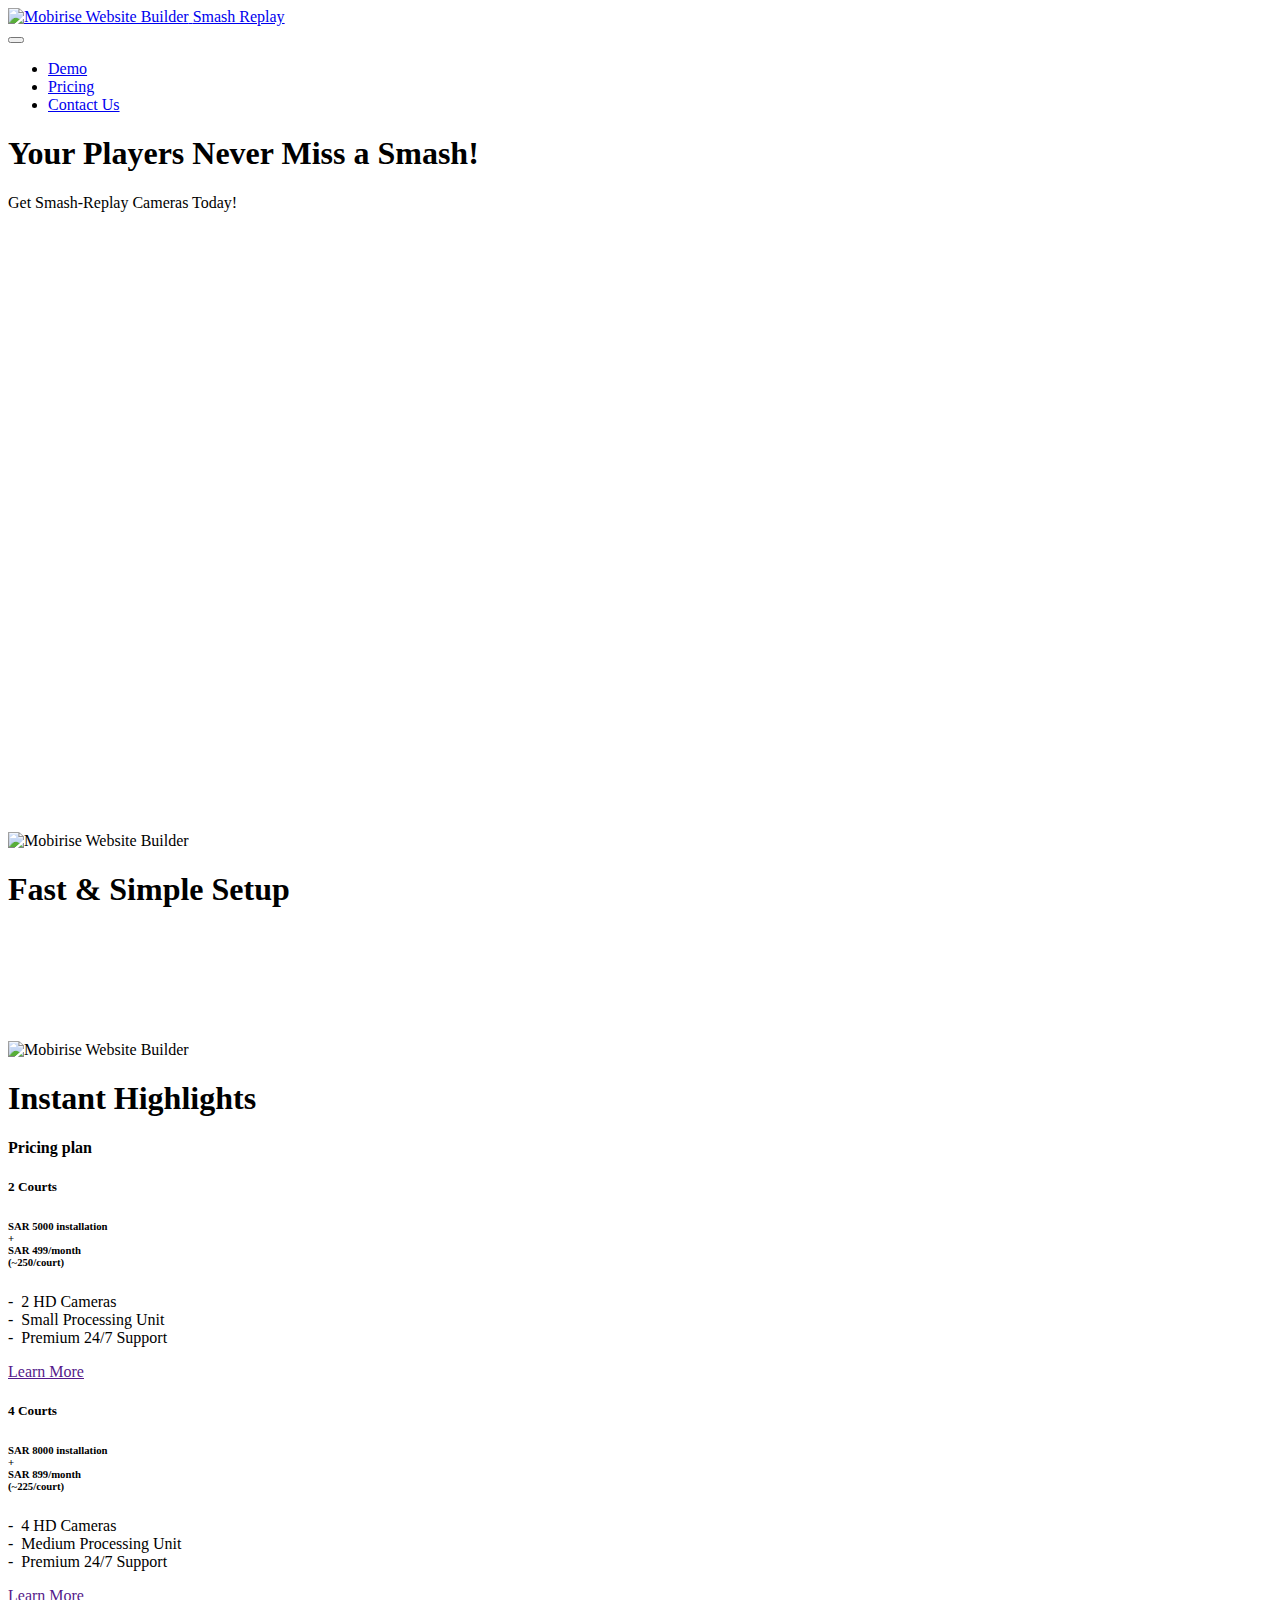
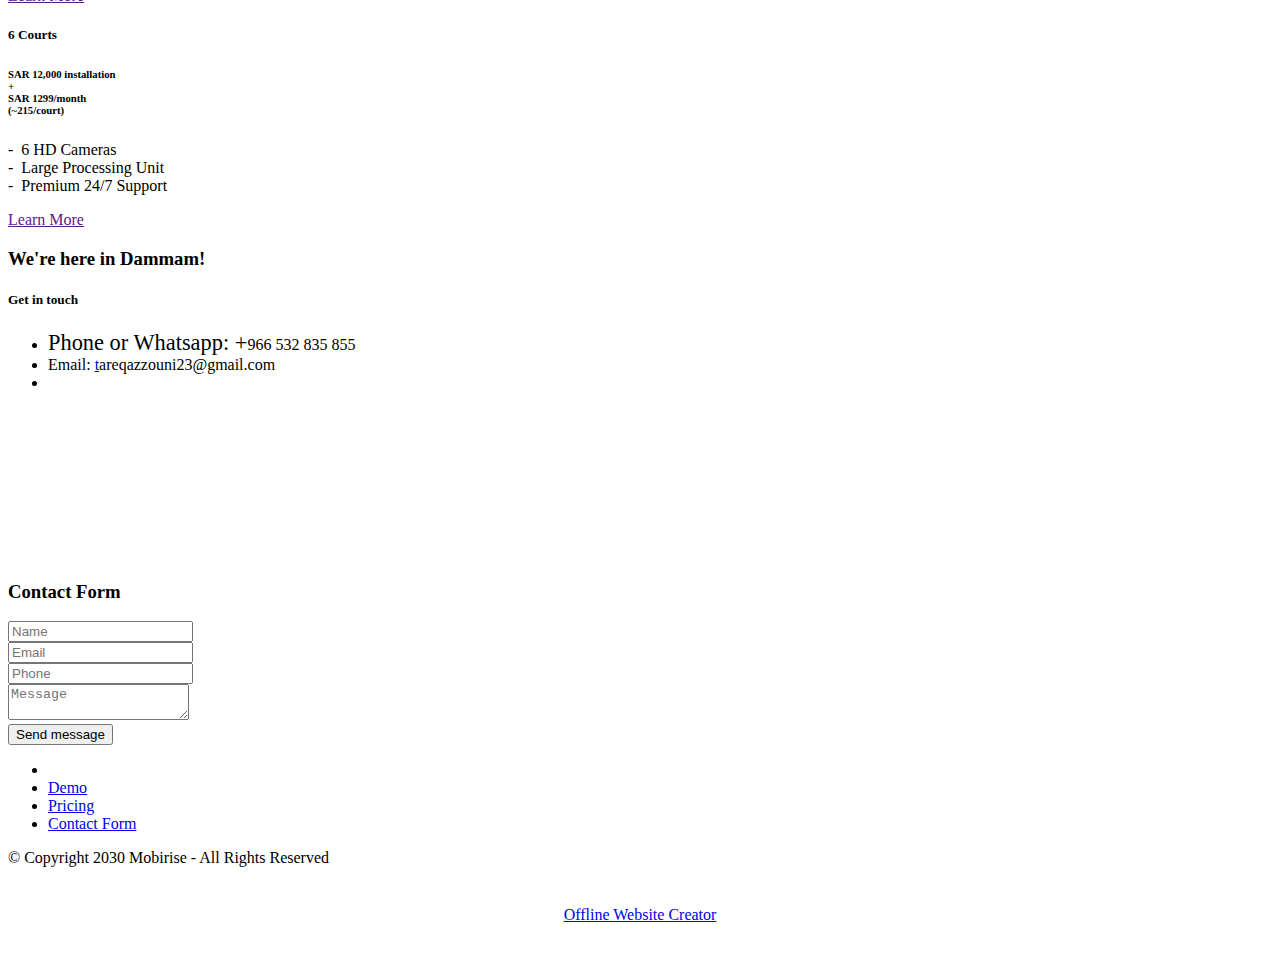
==== index.html @ 5abffdad "first commit" ====
<!DOCTYPE html>
<html  >
<head>
  <!-- Site made with Mobirise Website Builder v5.9.6, https://mobirise.com -->
  <meta charset="UTF-8">
  <meta http-equiv="X-UA-Compatible" content="IE=edge">
  <meta name="generator" content="Mobirise v5.9.6, mobirise.com">
  <meta name="viewport" content="width=device-width, initial-scale=1, minimum-scale=1">
  <link rel="shortcut icon" href="assets/images/tweener-96x96.png" type="image/x-icon">
  <meta name="description" content="">
  
  
  <title>Home</title>
  <link rel="stylesheet" href="assets/web/assets/mobirise-icons2/mobirise2.css">
  <link rel="stylesheet" href="assets/bootstrap/css/bootstrap.min.css">
  <link rel="stylesheet" href="assets/bootstrap/css/bootstrap-grid.min.css">
  <link rel="stylesheet" href="assets/bootstrap/css/bootstrap-reboot.min.css">
  <link rel="stylesheet" href="assets/animatecss/animate.css">
  <link rel="stylesheet" href="assets/dropdown/css/style.css">
  <link rel="stylesheet" href="assets/socicon/css/styles.css">
  <link rel="stylesheet" href="assets/theme/css/style.css">
  <link rel="preload" href="https://fonts.googleapis.com/css?family=Inter+Tight:100,200,300,400,500,600,700,800,900,100i,200i,300i,400i,500i,600i,700i,800i,900i&display=swap" as="style" onload="this.onload=null;this.rel='stylesheet'">
  <noscript><link rel="stylesheet" href="https://fonts.googleapis.com/css?family=Inter+Tight:100,200,300,400,500,600,700,800,900,100i,200i,300i,400i,500i,600i,700i,800i,900i&display=swap"></noscript>
  <link rel="preload" as="style" href="assets/mobirise/css/mbr-additional.css"><link rel="stylesheet" href="assets/mobirise/css/mbr-additional.css" type="text/css">

  
  
  
</head>
<body>
  
  <section data-bs-version="5.1" class="menu menu2 cid-tJS6tZXiPa" once="menu" id="menu02-0">
	

	<nav class="navbar navbar-dropdown navbar-fixed-top navbar-expand-lg">
		<div class="container">
			<div class="navbar-brand">
				<span class="navbar-logo">
					<a href="index.html#top">
						<img src="assets/images/tweener-96x96.png" alt="Mobirise Website Builder" style="height: 5rem;">
					</a>
				</span>
				<span class="navbar-caption-wrap"><a class="navbar-caption text-black text-primary display-4" href="index.html#header05-1">Smash Replay</a></span>
			</div>
			<button class="navbar-toggler" type="button" data-toggle="collapse" data-bs-toggle="collapse" data-target="#navbarSupportedContent" data-bs-target="#navbarSupportedContent" aria-controls="navbarNavAltMarkup" aria-expanded="false" aria-label="Toggle navigation">
				<div class="hamburger">
					<span></span>
					<span></span>
					<span></span>
					<span></span>
				</div>
			</button>
			<div class="collapse navbar-collapse" id="navbarSupportedContent">
				<ul class="navbar-nav nav-dropdown nav-right" data-app-modern-menu="true"><li class="nav-item">
						<a class="nav-link link text-black text-primary display-4" href="index.html#header01-7">Demo</a>
					</li>
					<li class="nav-item">
						<a class="nav-link link text-black text-primary display-4" href="index.html#features04-w" aria-expanded="false">Pricing</a>
					</li>
					<li class="nav-item">
						<a class="nav-link link text-black text-primary display-4" href="index.html#contacts02-9">Contact Us</a>
					</li></ul>
				
				
			</div>
		</div>
	</nav>
</section>

<section data-bs-version="5.1" class="header7 cid-tLeaLmEeFr" id="header07-h">
  

  
  
  
  <div class="align-center container">
    <div class="row justify-content-center">
      <div class="col-md-12 col-lg-9 mb-5">
        <h1 class="mbr-section-title mbr-fonts-style display-1"><strong>Your Players Never Miss a Smash!</strong></h1>
        <p class="mbr-text mbr-fonts-style mt-4 display-7">Get Smash-Replay Cameras Today!</p>
        
      </div>
    </div>

    <div class="row justify-content-center">
      <div class="mbr-figure col-12 col-md-12"><iframe class="mbr-embedded-video" src="https://www.youtube.com/embed/IlZe7wozvZ8?rel=0&amp;amp;mute=1&amp;showinfo=0&amp;autoplay=1&amp;loop=1&amp;playlist=IlZe7wozvZ8" width="800" height="600" frameborder="0" allowfullscreen></iframe></div>
    </div>
  </div>
</section>

<section data-bs-version="5.1" class="header1 cid-tJS9vXDdRK" id="header01-7">
	

	
	

	<div class="container">
		<div class="row justify-content-center">
			<div class="col-12 col-md-12 col-lg-7 image-wrapper">
				<img class="w-100" src="assets/images/court-phone-qr-camera-496x408.png" alt="Mobirise Website Builder">
			</div>
			<div class="col-12 col-lg col-md-12">
				<div class="text-wrapper align-left">
					<h1 class="mbr-section-title mbr-fonts-style mb-4 display-2"><strong>Fast &amp; Simple Setup</strong><br><strong><br></strong><br><br></h1>
					
					
				</div>
			</div>
		</div>
	</div>
</section>

<section data-bs-version="5.1" class="article2 cid-tSNaAF7w3b" id="article02-1n">
	

	
	

	<div class="container">
		<div class="row justify-content-center">
			<div class="col-12 col-md-12 col-lg-4 image-wrapper">
				<img class="w-100" src="assets/images/tweener-1-367x751.png" alt="Mobirise Website Builder">
			</div>
			<div class="col-12 col-md-12 col-lg">
				<div class="text-wrapper align-left">
					<h1 class="mbr-section-title mbr-fonts-style mb-4 display-2"><strong>Instant Highlights</strong></h1>
					
					
				</div>
			</div>
		</div>
	</div>
</section>

<section data-bs-version="5.1" class="pricing1 cid-tSNdjS594P" id="pricing01-1o">
  
  
  <div class="container">
    <div class="row justify-content-center">
      <div class="col-12 content-head">
        <div class="mbr-section-head mb-5">
          <h4 class="mbr-section-title mbr-fonts-style align-center mb-0 display-2">
            <strong>Pricing plan</strong>
          </h4>
          
        </div>
      </div>
    </div>
    <div class="row"> 
      

      

      <div class="item features-without-image col-12 col-md-6 col-lg-4 item-mb active">
        <div class="item-wrapper">
          <div class="item-head">
            <h5 class="item-title mbr-fonts-style mb-0 display-2">
              <strong>2 Courts</strong><strong><br></strong></h5>
            <h6 class="item-subtitle mbr-fonts-style mt-0 mb-0 display-7">
              SAR <strong>5000 </strong>installation <br>+ <br>SAR&nbsp;<strong>499</strong>/month<br>(~250/court)</h6>
          </div>
          <div class="item-content">
            <p class="mbr-text mbr-fonts-style display-7">-&nbsp; 2 HD Cameras<br>-&nbsp; Small Processing Unit<br>-&nbsp; Premium 24/7 Support</p>
          </div>
          <div class="mbr-section-btn item-footer"><a href="" class="btn item-btn btn-primary display-7">Learn More</a></div>
        </div>
      </div><div class="item features-without-image col-12 col-md-6 col-lg-4 item-mb">
        <div class="item-wrapper">
          <div class="item-head">
            <h5 class="item-title mbr-fonts-style mb-0 display-2"><strong>4 Courts</strong></h5>
            <h6 class="item-subtitle mbr-fonts-style mt-0 mb-0 display-7">SAR <strong>8000&nbsp;</strong>installation<br> <strong>+
</strong><div>SAR <strong>899</strong>/month</div><div>(~225/court)</div></h6>
          </div>
          <div class="item-content">
            <p class="mbr-text mbr-fonts-style display-7">-&nbsp; 4 HD Cameras
<br>-&nbsp; Medium Processing Unit
<br>-&nbsp; Premium 24/7 Support</p>
          </div>
          <div class="mbr-section-btn item-footer">
          <a href="" class="btn item-btn btn-primary display-7">Learn More</a>
        </div>
        </div>
      </div>
      <div class="item features-without-image col-12 col-md-6 col-lg-4 item-mb">
        <div class="item-wrapper">
          <div class="item-head">
            <h5 class="item-title mbr-fonts-style mb-0 display-2"><strong>6 Courts</strong></h5>
            <h6 class="item-subtitle mbr-fonts-style mt-0 mb-0 display-7">SAR <strong>12,000&nbsp;</strong>installation <br><strong>+
</strong><div>SAR <strong>1299</strong>/month</div><div>(~215/court)</div></h6>
          </div>
          <div class="item-content">
            <p class="mbr-text mbr-fonts-style display-7">-&nbsp; 6 HD Cameras
<br>-&nbsp; Large Processing Unit
<br>-&nbsp; Premium 24/7 Support</p>
          </div>
          <div class="mbr-section-btn item-footer">
          <a href="" class="btn item-btn btn-primary display-7">Learn More</a>
        </div>
        </div>
      </div>
    </div>
  </div>
</section>

<section data-bs-version="5.1" class="contacts2 map1 cid-tLdYHD757A" id="contacts02-9">

    

    
    <div class="container">
        <div class="mbr-section-head mb-5">
            <h3 class="mbr-section-title mbr-fonts-style align-center mb-0 display-2"><strong>We're here in Dammam!</strong></h3>
            
        </div>
        <div class="row justify-content-center mt-4">
            <div class="card col-12 col-md-5">
                <div class="card-wrapper">
                    <div class="text-wrapper">
                        <h5 class="cardTitle mbr-fonts-style mb-2 display-5">
                        <strong>Get in touch</strong></h5>
                    <ul class="list mbr-fonts-style display-7">
                        <li class="mbr-text item-wrap"><span style="font-size: 1.4rem;">Phone or Whatsapp: +</span>966 532 835 855</li>
                        <li class="mbr-text item-wrap">Email: <a href="mailto:info@site.com" class="text-primary">t</a>areqazzouni23@gmail.com</li><li class="mbr-text item-wrap"><br></li>
                    </ul>
                    </div>
                </div>
            </div>
            <div class="map-wrapper col-12 col-md-7">
                <div class="google-map"><iframe frameborder="0" style="border:0" src="https://www.google.com/maps/embed?pb=!1m18!1m12!1m3!1d228792.6797094472!2d49.9925405!3d26.362561250000002!2m3!1f0!2f0!3f0!3m2!1i1024!2i768!4f13.1!3m3!1m2!1s0x3e361d32276b3403%3A0xefd901ec7a5e5676!2z2KfZhNiv2YXYp9mF!5e0!3m2!1sar!2ssa!4v1697406686430!5m2!1sar!2ssa" allowfullscreen=""></iframe></div>
            </div>
        </div>
    </div>
</section>

<section data-bs-version="5.1" class="form5 cid-tJS9pBcTSa" id="form02-6">
    
    
    <div class="container">
        <div class="mbr-section-head mb-5">
            <h3 class="mbr-section-title mbr-fonts-style align-center mb-0 display-2">
                <strong>Contact Form</strong></h3>
            
        </div>
        <div class="row justify-content-center mt-4">
            <div class="col-lg-8 mx-auto mbr-form" data-form-type="formoid">
                <form action="https://mobirise.eu/" method="POST" class="mbr-form form-with-styler" data-form-title="Form Name"><input type="hidden" name="email" data-form-email="true" value="sCTcjIDeIlDQXFrXfL95ZEBufO/aH+7Nx0tHKUUkn447KGDMxLsi92JRvA3Ks702m6Up/xagEkNNScLnfyKheSPjj2PfT8kPHHZizVLys3bStQn5jhis5wv8xYV/vcFJ">
                    <div class="row">
                        <div hidden="hidden" data-form-alert="" class="alert alert-success col-12">Thanks for filling out the form!</div>
                        <div hidden="hidden" data-form-alert-danger="" class="alert alert-danger col-12">
                            Oops...! some problem!
                        </div>
                    </div>
                    <div class="dragArea row">
                        <div class="col-md col-sm-12 form-group mb-3" data-for="name">
                            <input type="text" name="name" placeholder="Name" data-form-field="name" class="form-control" value="" id="name-form02-6">
                        </div>
                        <div class="col-md col-sm-12 form-group mb-3" data-for="email">
                            <input type="email" name="email" placeholder="Email" data-form-field="email" class="form-control" value="" id="email-form02-6">
                        </div>
                        <div class="col-12 form-group mb-3" data-for="phone">
                            <input type="tel" name="phone" placeholder="Phone" data-form-field="phone" class="form-control" value="" id="phone-form02-6">
                        </div>
                        <div class="col-12 form-group mb-3" data-for="textarea">
                            <textarea name="textarea" placeholder="Message" data-form-field="textarea" class="form-control" id="textarea-form02-6"></textarea>
                        </div>
                        <div class="col-lg-12 col-md-12 col-sm-12 align-center mbr-section-btn">
                            <button type="submit" class="btn btn-primary display-7">Send message</button>
                        </div>
                    </div>
                </form>
            </div>
        </div>
    </div>
</section>

<section data-bs-version="5.1" class="footer1 programm5 cid-tJS9NNcTLZ" once="footers" id="footer03-8">

        

    

    <div class="container">
        <div class="row">

            <div class="row-links mb-4">
                <ul class="header-menu">
                  
                  
                  
                  
                <li class="header-menu-item mbr-fonts-style display-5"></li><li class="header-menu-item mbr-fonts-style display-5"><a href="index.html#top" class="text-danger text-primary">Demo</a></li><li class="header-menu-item mbr-fonts-style display-5"><a href="index.html#pricing01-1o" class="text-danger text-primary">Pricing</a></li><li class="header-menu-item mbr-fonts-style display-5"><a href="index.html#contacts02-9" class="text-danger text-primary">Contact Form</a></li></ul>
              </div>

            <div class="col-12">
                
            </div>
            <div class="col-12 mt-5">
                <p class="mbr-fonts-style copyright display-7">
                    © Copyright 2030 Mobirise - All Rights Reserved
                </p>
            </div>
        </div>
    </div>
</section><section class="display-7" style="padding: 0;align-items: center;justify-content: center;flex-wrap: wrap;    align-content: center;display: flex;position: relative;height: 4rem;"><a href="https://mobiri.se/3096489" style="flex: 1 1;height: 4rem;position: absolute;width: 100%;z-index: 1;"><img alt="" style="height: 4rem;" src="[data-uri]"></a><p style="margin: 0;text-align: center;" class="display-7">&#8204;</p><a style="z-index:1" href="https://mobirise.com/offline-website-builder.html">Offline Website Creator</a></section><script src="assets/bootstrap/js/bootstrap.bundle.min.js"></script>  <script src="assets/smoothscroll/smooth-scroll.js"></script>  <script src="assets/ytplayer/index.js"></script>  <script src="assets/dropdown/js/navbar-dropdown.js"></script>  <script src="assets/theme/js/script.js"></script>  <script src="assets/formoid/formoid.min.js"></script>  
  
  
  <input name="animation" type="hidden">
  </body>
</html>
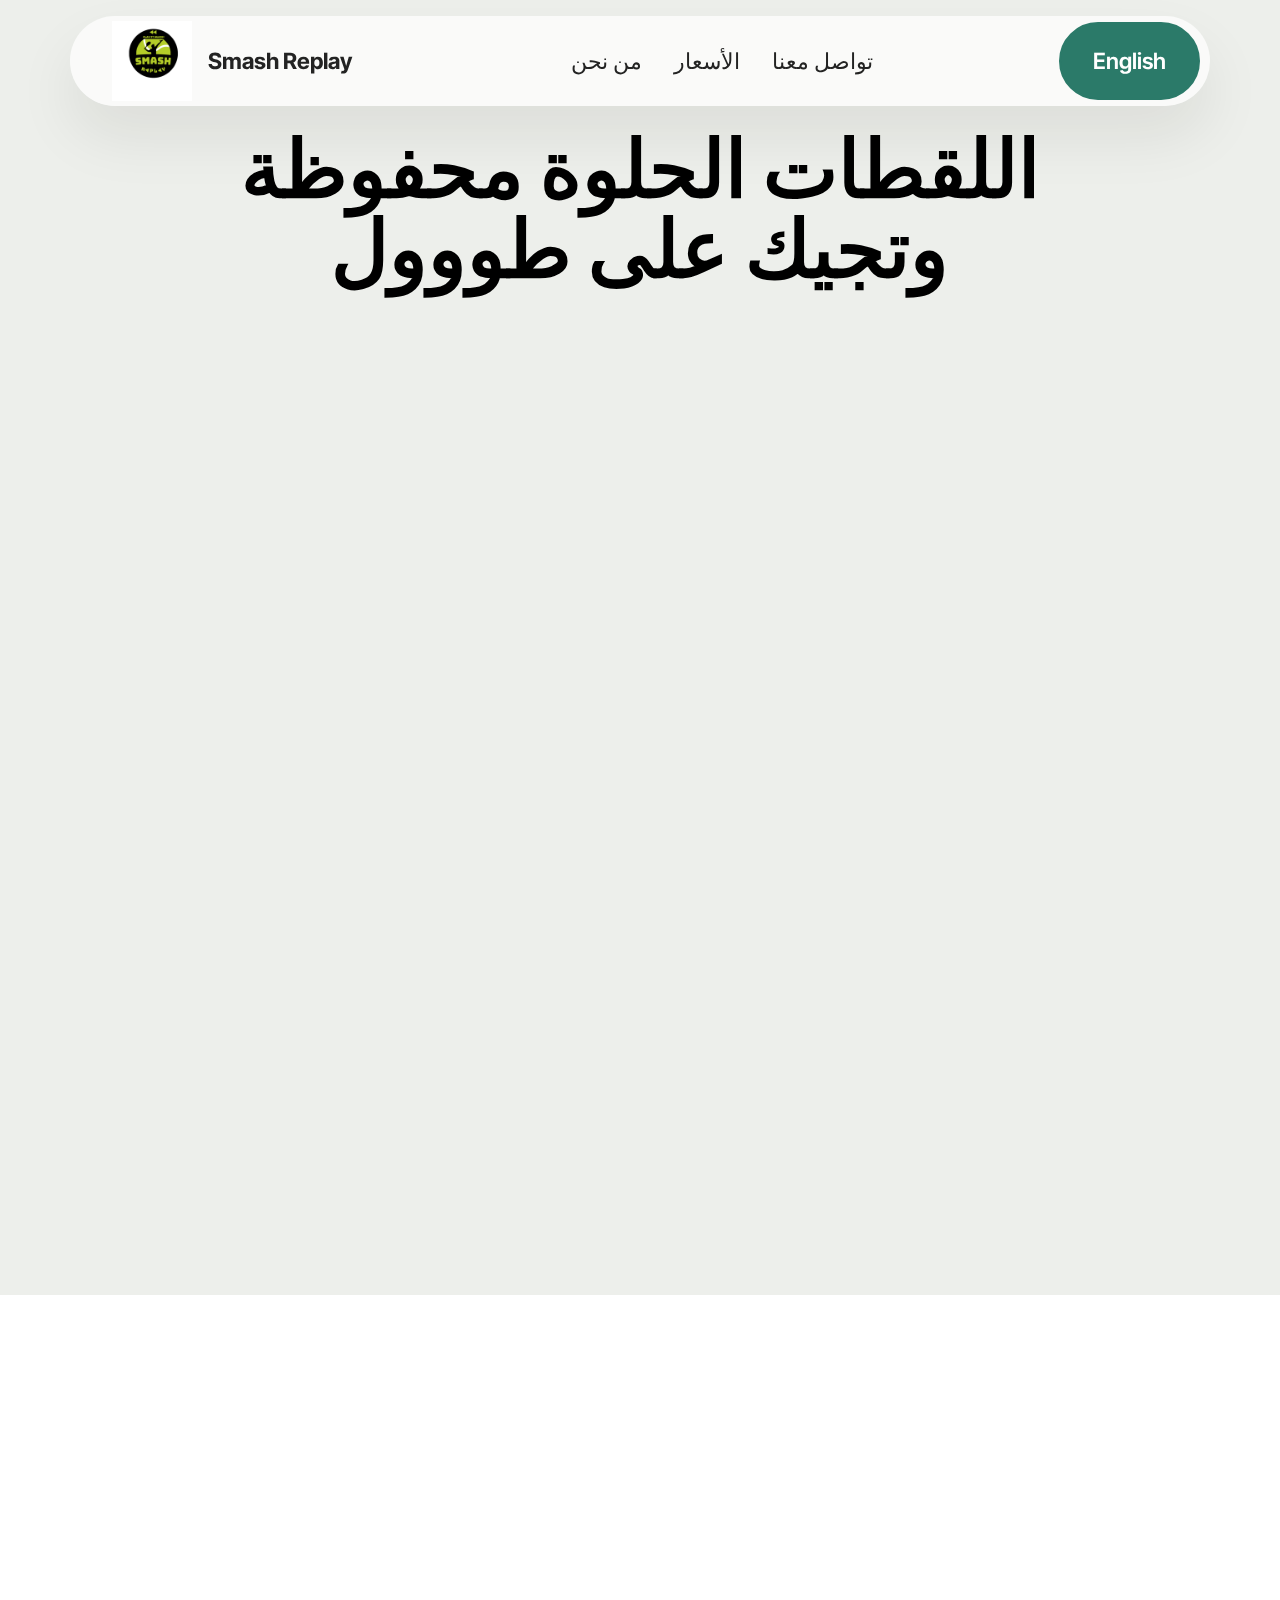
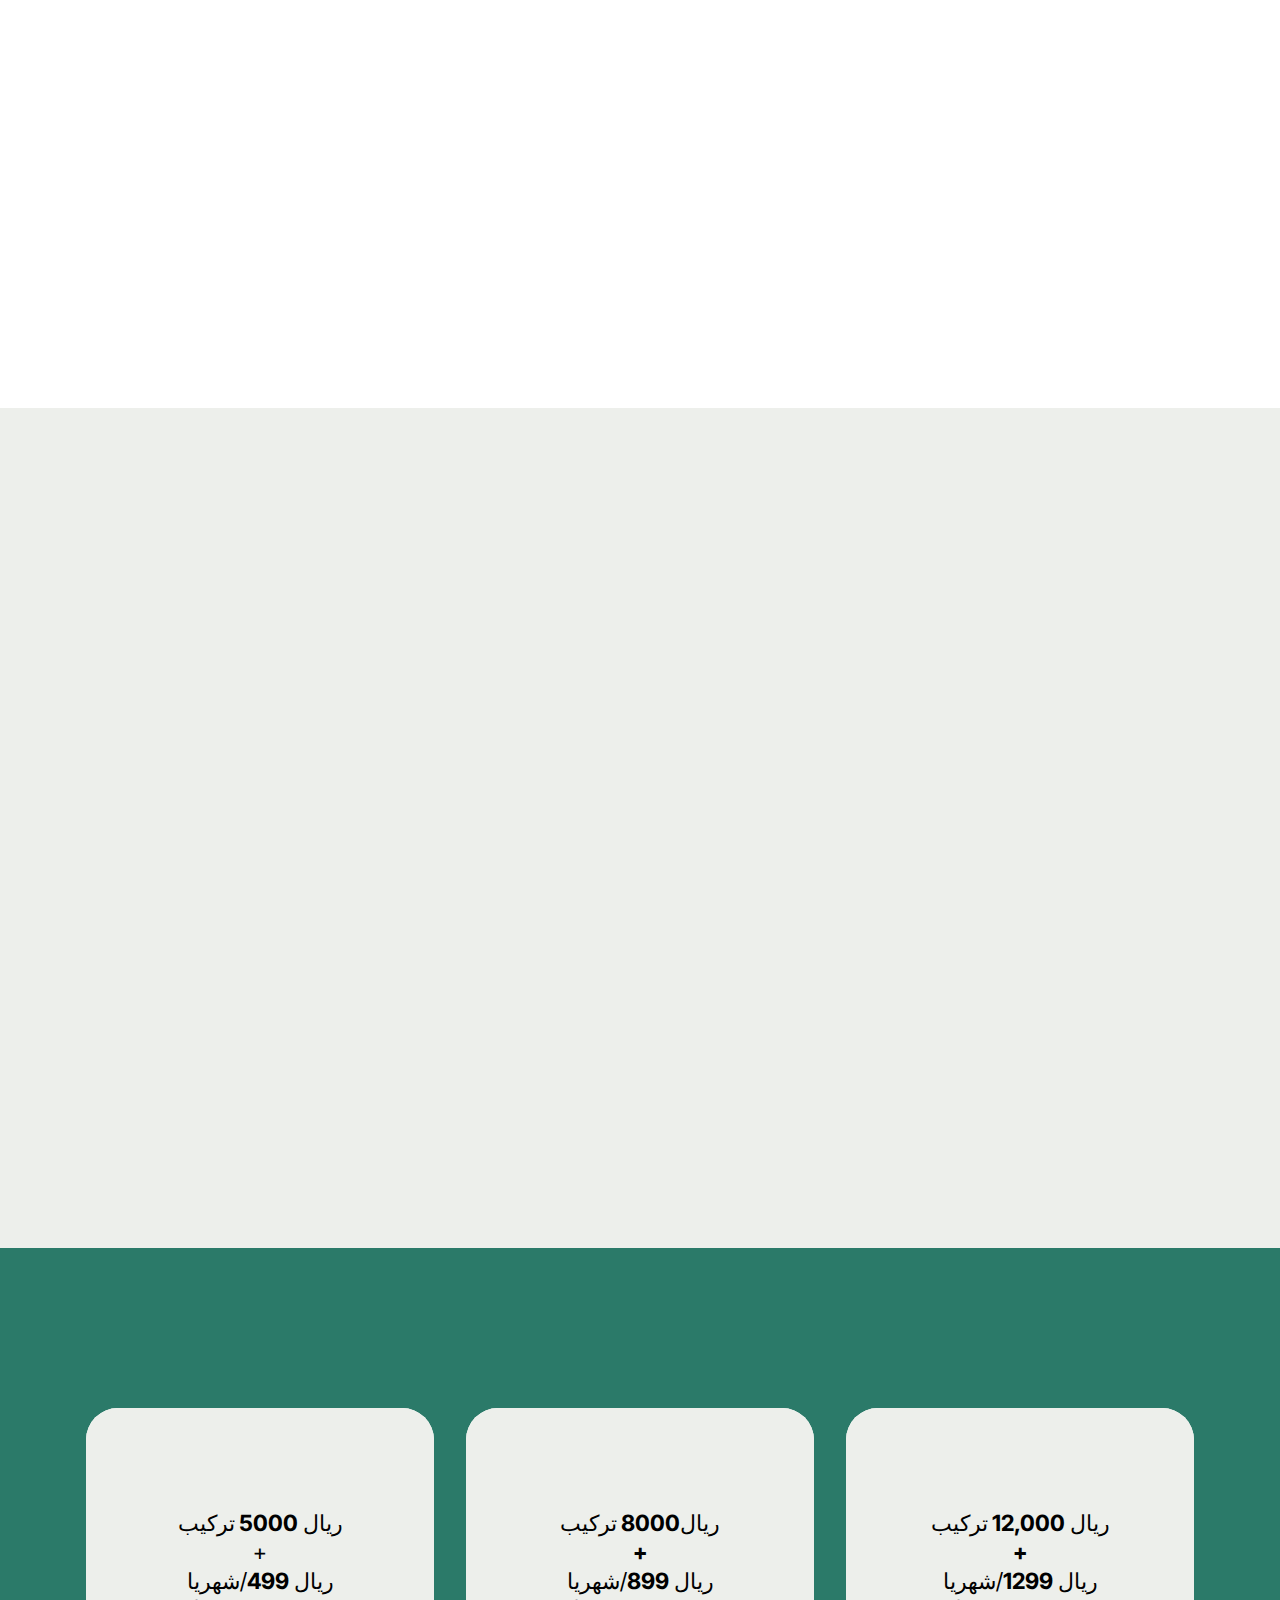
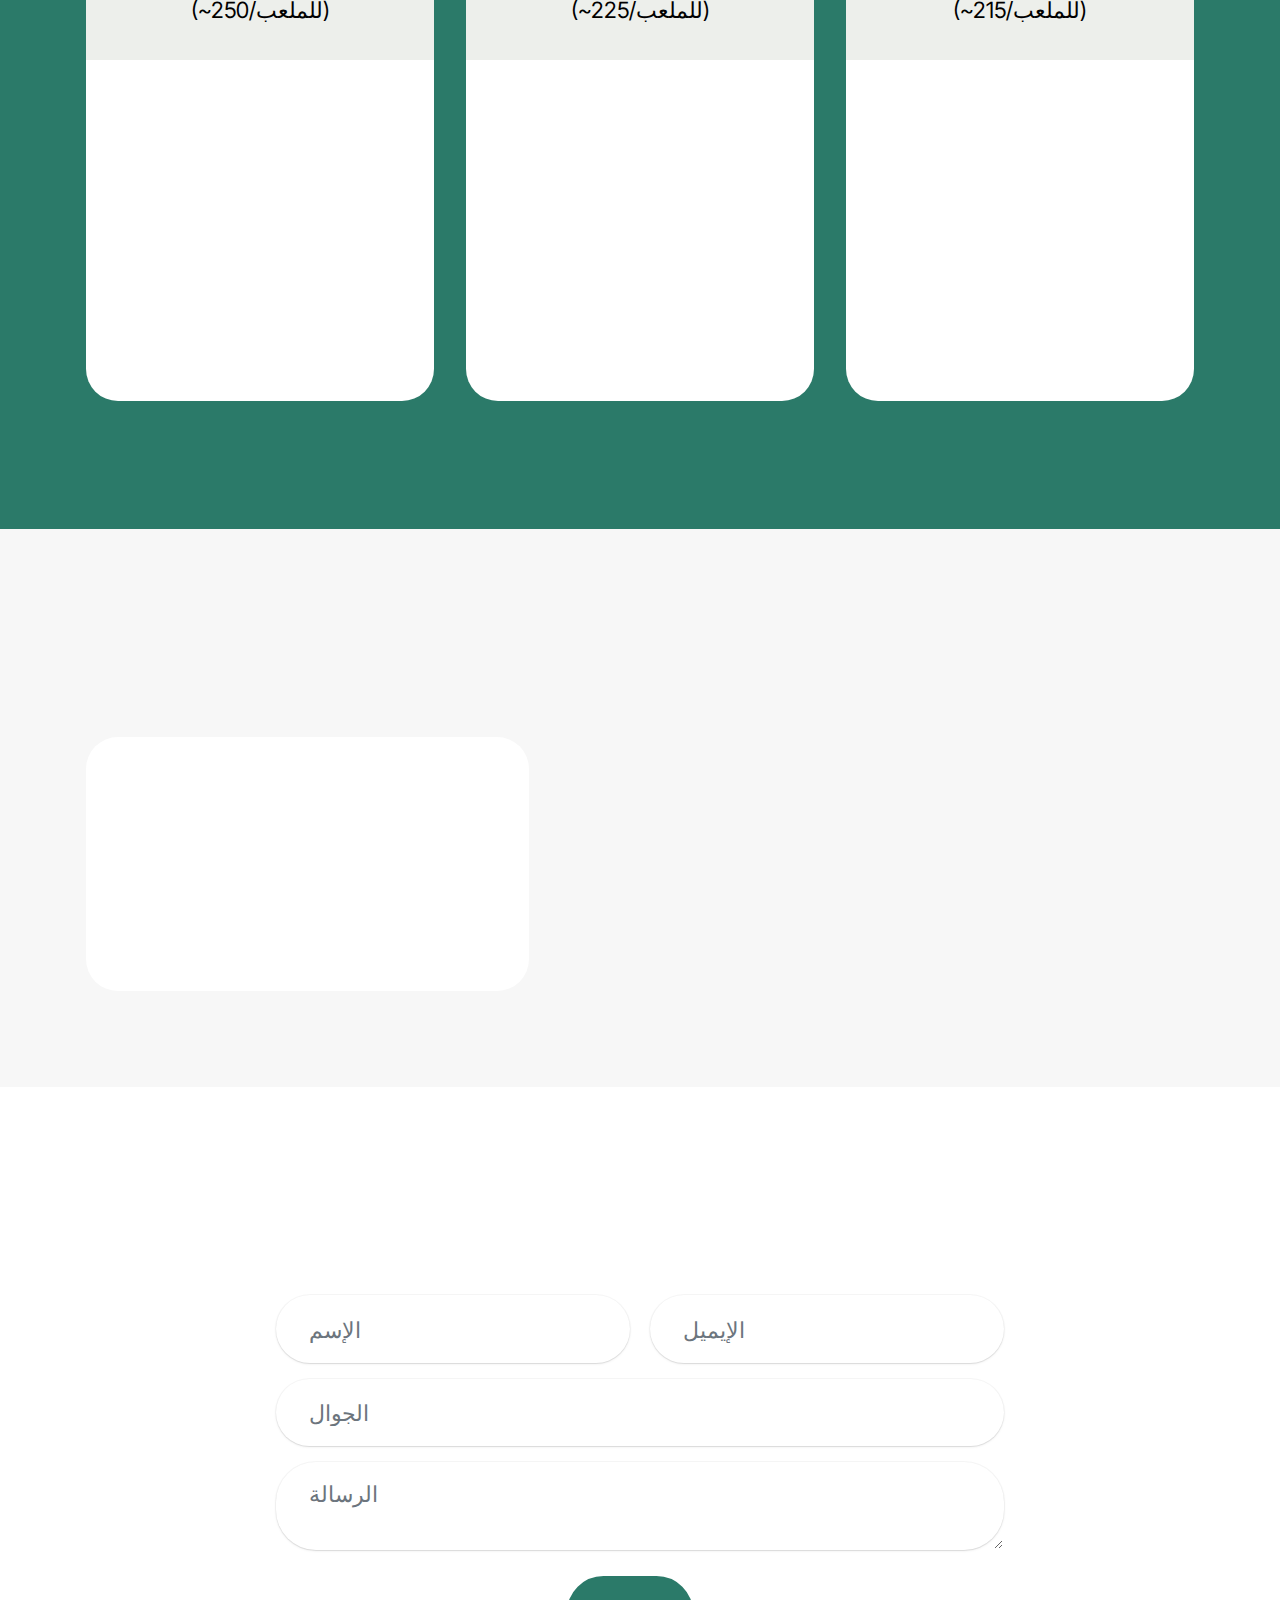
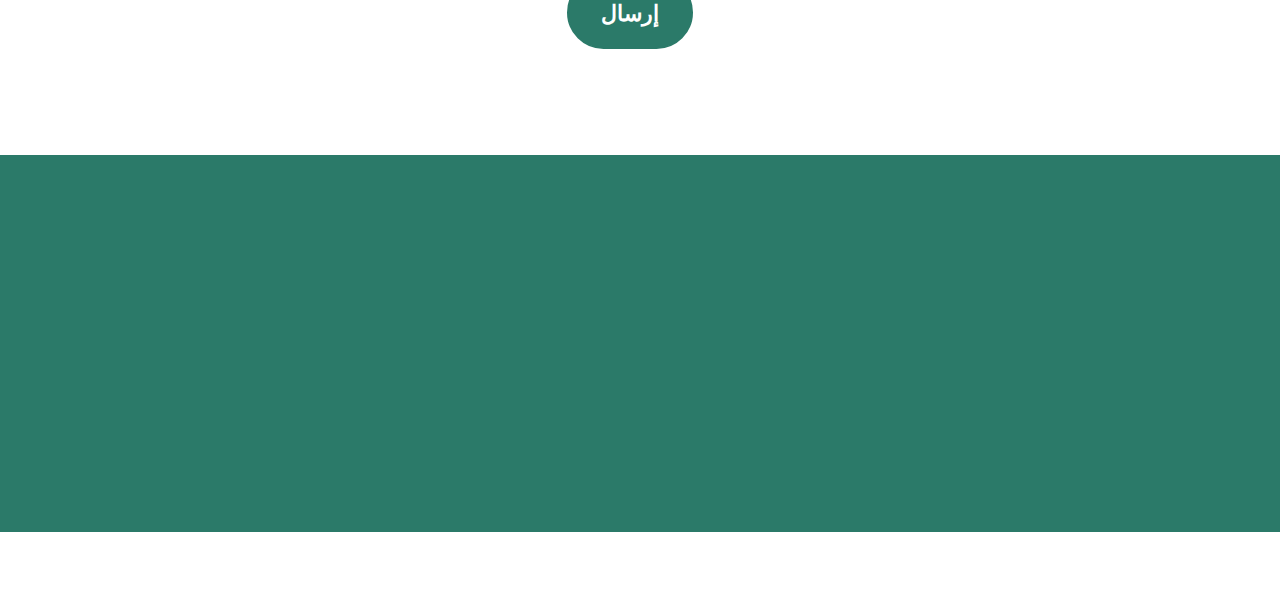
==== commit 864567ae: "Update index.html" ====
--- a/index.html
+++ b/index.html
@@ -5,12 +5,16 @@
   <meta charset="UTF-8">
   <meta http-equiv="X-UA-Compatible" content="IE=edge">
   <meta name="generator" content="Mobirise v5.9.6, mobirise.com">
+  <meta name="twitter:card" content="summary_large_image"/>
+  <meta name="twitter:image:src" content="assets/images/index-meta.png">
+  <meta property="og:image" content="assets/images/index-meta.png">
+  <meta name="twitter:title" content="Smash Replay">
   <meta name="viewport" content="width=device-width, initial-scale=1, minimum-scale=1">
   <link rel="shortcut icon" href="assets/images/tweener-96x96.png" type="image/x-icon">
-  <meta name="description" content="">
-  
-  
-  <title>Home</title>
+  <meta name="description" content="أجمل اللقطات تصل للوتساب! عزز تجربة ملعب البادل بكاميرات سماش ريبلاي لحفظ ومشاركة أمتع اللحظات">
+  
+  
+  <title>Smash Replay</title>
   <link rel="stylesheet" href="assets/web/assets/mobirise-icons2/mobirise2.css">
   <link rel="stylesheet" href="assets/bootstrap/css/bootstrap.min.css">
   <link rel="stylesheet" href="assets/bootstrap/css/bootstrap-grid.min.css">
@@ -29,7 +33,7 @@
 </head>
 <body>
   
-  <section data-bs-version="5.1" class="menu menu2 cid-tJS6tZXiPa" once="menu" id="menu02-0">
+  <section data-bs-version="5.1" class="menu menu2 cid-tSPog7l9nn" once="menu" id="menu02-1u">
 	
 
 	<nav class="navbar navbar-dropdown navbar-fixed-top navbar-expand-lg">
@@ -51,23 +55,23 @@
 				</div>
 			</button>
 			<div class="collapse navbar-collapse" id="navbarSupportedContent">
-				<ul class="navbar-nav nav-dropdown nav-right" data-app-modern-menu="true"><li class="nav-item">
-						<a class="nav-link link text-black text-primary display-4" href="index.html#header01-7">Demo</a>
+				<ul class="navbar-nav nav-dropdown" data-app-modern-menu="true"><li class="nav-item">
+						<a class="nav-link link text-black text-primary display-4" href="index.html#header01-7">من نحن</a>
 					</li>
 					<li class="nav-item">
-						<a class="nav-link link text-black text-primary display-4" href="index.html#features04-w" aria-expanded="false">Pricing</a>
+						<a class="nav-link link text-black text-primary display-4" href="index.html#features04-w" aria-expanded="false">الأسعار</a>
 					</li>
 					<li class="nav-item">
-						<a class="nav-link link text-black text-primary display-4" href="index.html#contacts02-9">Contact Us</a>
+						<a class="nav-link link text-black text-primary display-4" href="index.html#contacts02-9">تواصل معنا</a>
 					</li></ul>
 				
-				
+				<div class="navbar-buttons mbr-section-btn"><a class="btn btn-primary display-4" href="page1.html">English</a></div>
 			</div>
 		</div>
 	</nav>
 </section>
 
-<section data-bs-version="5.1" class="header7 cid-tLeaLmEeFr" id="header07-h">
+<section data-bs-version="5.1" class="header7 cid-tSPog3nukR" id="header07-1p">
   
 
   
@@ -76,8 +80,8 @@
   <div class="align-center container">
     <div class="row justify-content-center">
       <div class="col-md-12 col-lg-9 mb-5">
-        <h1 class="mbr-section-title mbr-fonts-style display-1"><strong>Your Players Never Miss a Smash!</strong></h1>
-        <p class="mbr-text mbr-fonts-style mt-4 display-7">Get Smash-Replay Cameras Today!</p>
+        <h1 class="mbr-section-title mbr-fonts-style display-1"><strong>اللقطات الحلوة محفوظة وتجيك على طووول</strong></h1>
+        <p class="mbr-text mbr-fonts-style mt-4 display-7"></p>
         
       </div>
     </div>
@@ -88,7 +92,7 @@
   </div>
 </section>
 
-<section data-bs-version="5.1" class="header1 cid-tJS9vXDdRK" id="header01-7">
+<section data-bs-version="5.1" class="header1 cid-tSPog40Tsf" id="header01-1q">
 	
 
 	
@@ -101,7 +105,7 @@
 			</div>
 			<div class="col-12 col-lg col-md-12">
 				<div class="text-wrapper align-left">
-					<h1 class="mbr-section-title mbr-fonts-style mb-4 display-2"><strong>Fast &amp; Simple Setup</strong><br><strong><br></strong><br><br></h1>
+					<h1 class="mbr-section-title mbr-fonts-style mb-4 display-2"><strong>سهل التركيب</strong><br><strong>والإستخدام<br></strong><br><br></h1>
 					
 					
 				</div>
@@ -110,7 +114,7 @@
 	</div>
 </section>
 
-<section data-bs-version="5.1" class="article2 cid-tSNaAF7w3b" id="article02-1n">
+<section data-bs-version="5.1" class="article2 cid-tSPog4IfYT" id="article02-1r">
 	
 
 	
@@ -123,7 +127,7 @@
 			</div>
 			<div class="col-12 col-md-12 col-lg">
 				<div class="text-wrapper align-left">
-					<h1 class="mbr-section-title mbr-fonts-style mb-4 display-2"><strong>Instant Highlights</strong></h1>
+					<h1 class="mbr-section-title mbr-fonts-style mb-4 display-2"><strong>اللقطات الجميلة تجيك وتساب!</strong></h1>
 					
 					
 				</div>
@@ -132,7 +136,7 @@
 	</div>
 </section>
 
-<section data-bs-version="5.1" class="pricing1 cid-tSNdjS594P" id="pricing01-1o">
+<section data-bs-version="5.1" class="pricing1 cid-tSPog5rOBX" id="pricing01-1s">
   
   
   <div class="container">
@@ -140,7 +144,7 @@
       <div class="col-12 content-head">
         <div class="mbr-section-head mb-5">
           <h4 class="mbr-section-title mbr-fonts-style align-center mb-0 display-2">
-            <strong>Pricing plan</strong>
+            <strong>الأسعار</strong>
           </h4>
           
         </div>
@@ -155,61 +159,58 @@
         <div class="item-wrapper">
           <div class="item-head">
             <h5 class="item-title mbr-fonts-style mb-0 display-2">
-              <strong>2 Courts</strong><strong><br></strong></h5>
+              <strong>ملعبين</strong><strong><br></strong></h5>
             <h6 class="item-subtitle mbr-fonts-style mt-0 mb-0 display-7">
-              SAR <strong>5000 </strong>installation <br>+ <br>SAR&nbsp;<strong>499</strong>/month<br>(~250/court)</h6>
+              ريال&nbsp;<strong>5000 </strong>تركيب<br>+ <br>ريال&nbsp;<strong>499</strong>/شهريا<br>(~250/للملعب)</h6>
           </div>
           <div class="item-content">
-            <p class="mbr-text mbr-fonts-style display-7">-&nbsp; 2 HD Cameras<br>-&nbsp; Small Processing Unit<br>-&nbsp; Premium 24/7 Support</p>
-          </div>
-          <div class="mbr-section-btn item-footer"><a href="" class="btn item-btn btn-primary display-7">Learn More</a></div>
+            <p class="mbr-text mbr-fonts-style display-7">2 كاميرات عالية الوضوح&nbsp; - 
+<br> جهاز معالجة الفديو&nbsp; &nbsp;-
+<br> الدعم الفني المتواصل 24/7&nbsp; &nbsp;-</p>
+          </div>
+          <div class="mbr-section-btn item-footer"><a href="page1.html#contacts02-1t" class="btn item-btn btn-primary display-7">تواصل معنا لمعلومات أكثر</a></div>
         </div>
       </div><div class="item features-without-image col-12 col-md-6 col-lg-4 item-mb">
         <div class="item-wrapper">
           <div class="item-head">
-            <h5 class="item-title mbr-fonts-style mb-0 display-2"><strong>4 Courts</strong></h5>
-            <h6 class="item-subtitle mbr-fonts-style mt-0 mb-0 display-7">SAR <strong>8000&nbsp;</strong>installation<br> <strong>+
-</strong><div>SAR <strong>899</strong>/month</div><div>(~225/court)</div></h6>
+            <h5 class="item-title mbr-fonts-style mb-0 display-2"><strong>4 ملاعب</strong></h5>
+            <h6 class="item-subtitle mbr-fonts-style mt-0 mb-0 display-7">ريال<strong>8000&nbsp;</strong>تركيب<br> <strong>+
+</strong><div>ريال&nbsp;<strong>899</strong>/شهريا</div><div>(~225/للملعب)</div></h6>
           </div>
           <div class="item-content">
-            <p class="mbr-text mbr-fonts-style display-7">-&nbsp; 4 HD Cameras
-<br>-&nbsp; Medium Processing Unit
-<br>-&nbsp; Premium 24/7 Support</p>
-          </div>
-          <div class="mbr-section-btn item-footer">
-          <a href="" class="btn item-btn btn-primary display-7">Learn More</a>
-        </div>
+            <p class="mbr-text mbr-fonts-style display-7">&nbsp;4 كاميرات عالية الوضوح&nbsp; - 
+<br> جهاز معالجة الفديو&nbsp; -
+<br> الدعم الفني المتواصل 24/7&nbsp; -</p>
+          </div>
+          <div class="mbr-section-btn item-footer"><a href="page1.html#contacts02-1t" class="btn item-btn btn-primary display-7">تواصل معنا لمعلومات أكثر</a></div>
         </div>
       </div>
       <div class="item features-without-image col-12 col-md-6 col-lg-4 item-mb">
         <div class="item-wrapper">
           <div class="item-head">
-            <h5 class="item-title mbr-fonts-style mb-0 display-2"><strong>6 Courts</strong></h5>
-            <h6 class="item-subtitle mbr-fonts-style mt-0 mb-0 display-7">SAR <strong>12,000&nbsp;</strong>installation <br><strong>+
-</strong><div>SAR <strong>1299</strong>/month</div><div>(~215/court)</div></h6>
+            <h5 class="item-title mbr-fonts-style mb-0 display-2"><strong>6 ملاعب</strong></h5>
+            <h6 class="item-subtitle mbr-fonts-style mt-0 mb-0 display-7">ريال&nbsp;<strong>12,000&nbsp;</strong>تركيب<br><strong>+
+</strong><div>ريال&nbsp;<strong>1299</strong>/شهريا</div><div>(~215/للملعب)</div></h6>
           </div>
           <div class="item-content">
-            <p class="mbr-text mbr-fonts-style display-7">-&nbsp; 6 HD Cameras
-<br>-&nbsp; Large Processing Unit
-<br>-&nbsp; Premium 24/7 Support</p>
-          </div>
-          <div class="mbr-section-btn item-footer">
-          <a href="" class="btn item-btn btn-primary display-7">Learn More</a>
-        </div>
+            <p class="mbr-text mbr-fonts-style display-7">&nbsp;6 كاميرات عالية الوضوح&nbsp; -<br>&nbsp;جهاز معالجة الفديو -
+<br>&nbsp;الدعم الفني المتواصل 24/7&nbsp; -<br></p>
+          </div>
+          <div class="mbr-section-btn item-footer"><a href="page1.html#contacts02-1t" class="btn item-btn btn-primary display-7">تواصل معنا لمعلومات أكثر</a></div>
         </div>
       </div>
     </div>
   </div>
 </section>
 
-<section data-bs-version="5.1" class="contacts2 map1 cid-tLdYHD757A" id="contacts02-9">
+<section data-bs-version="5.1" class="contacts2 map1 cid-tSPog6jAhD" id="contacts02-1t">
 
     
 
     
     <div class="container">
         <div class="mbr-section-head mb-5">
-            <h3 class="mbr-section-title mbr-fonts-style align-center mb-0 display-2"><strong>We're here in Dammam!</strong></h3>
+            <h3 class="mbr-section-title mbr-fonts-style align-center mb-0 display-2"><strong>حنا حولك في الدمام!</strong></h3>
             
         </div>
         <div class="row justify-content-center mt-4">
@@ -219,8 +220,8 @@
                         <h5 class="cardTitle mbr-fonts-style mb-2 display-5">
                         <strong>Get in touch</strong></h5>
                     <ul class="list mbr-fonts-style display-7">
-                        <li class="mbr-text item-wrap"><span style="font-size: 1.4rem;">Phone or Whatsapp: +</span>966 532 835 855</li>
-                        <li class="mbr-text item-wrap">Email: <a href="mailto:info@site.com" class="text-primary">t</a>areqazzouni23@gmail.com</li><li class="mbr-text item-wrap"><br></li>
+                        <li class="mbr-text item-wrap"><span style="font-size: 1.4rem;">جوال أو وتساب: +</span>966 532 835 855</li>
+                        <li class="mbr-text item-wrap">ايميل: <a href="mailto:info@site.com" class="text-primary">t</a>areqazzouni23@gmail.com</li><li class="mbr-text item-wrap">طارق محمد</li>
                     </ul>
                     </div>
                 </div>
@@ -232,18 +233,18 @@
     </div>
 </section>
 
-<section data-bs-version="5.1" class="form5 cid-tJS9pBcTSa" id="form02-6">
+<section data-bs-version="5.1" class="form5 cid-tSPog8bUrR" id="form02-1v">
     
     
     <div class="container">
         <div class="mbr-section-head mb-5">
             <h3 class="mbr-section-title mbr-fonts-style align-center mb-0 display-2">
-                <strong>Contact Form</strong></h3>
+                <strong>للتواصل بالإيميل&nbsp;</strong></h3>
             
         </div>
         <div class="row justify-content-center mt-4">
             <div class="col-lg-8 mx-auto mbr-form" data-form-type="formoid">
-                <form action="https://mobirise.eu/" method="POST" class="mbr-form form-with-styler" data-form-title="Form Name"><input type="hidden" name="email" data-form-email="true" value="sCTcjIDeIlDQXFrXfL95ZEBufO/aH+7Nx0tHKUUkn447KGDMxLsi92JRvA3Ks702m6Up/xagEkNNScLnfyKheSPjj2PfT8kPHHZizVLys3bStQn5jhis5wv8xYV/vcFJ">
+                <form action="https://mobirise.eu/" method="POST" class="mbr-form form-with-styler" data-form-title="Form Name"><input type="hidden" name="email" data-form-email="true" value="kwgWqiEeLMorfgN8IlzMrk7WoKz+1haYzUAHdSLHyIdVepdXwtgGzOC9Dhn/FJono53oYvT4xMLj9wSxdGP2gVqQe4uCQFvmKnwf8x0x8ZqF00/QaPvojqLrvKdW7IqY">
                     <div class="row">
                         <div hidden="hidden" data-form-alert="" class="alert alert-success col-12">Thanks for filling out the form!</div>
                         <div hidden="hidden" data-form-alert-danger="" class="alert alert-danger col-12">
@@ -252,20 +253,18 @@
                     </div>
                     <div class="dragArea row">
                         <div class="col-md col-sm-12 form-group mb-3" data-for="name">
-                            <input type="text" name="name" placeholder="Name" data-form-field="name" class="form-control" value="" id="name-form02-6">
+                            <input type="text" name="name" placeholder="الإسم" data-form-field="name" class="form-control" value="" id="name-form02-1v">
                         </div>
                         <div class="col-md col-sm-12 form-group mb-3" data-for="email">
-                            <input type="email" name="email" placeholder="Email" data-form-field="email" class="form-control" value="" id="email-form02-6">
+                            <input type="email" name="email" placeholder="الإيميل" data-form-field="email" class="form-control" value="" id="email-form02-1v">
                         </div>
                         <div class="col-12 form-group mb-3" data-for="phone">
-                            <input type="tel" name="phone" placeholder="Phone" data-form-field="phone" class="form-control" value="" id="phone-form02-6">
+                            <input type="tel" name="phone" placeholder="الجوال" data-form-field="phone" class="form-control" value="" id="phone-form02-1v">
                         </div>
                         <div class="col-12 form-group mb-3" data-for="textarea">
-                            <textarea name="textarea" placeholder="Message" data-form-field="textarea" class="form-control" id="textarea-form02-6"></textarea>
-                        </div>
-                        <div class="col-lg-12 col-md-12 col-sm-12 align-center mbr-section-btn">
-                            <button type="submit" class="btn btn-primary display-7">Send message</button>
-                        </div>
+                            <textarea name="textarea" placeholder="الرسالة" data-form-field="textarea" class="form-control" id="textarea-form02-1v"></textarea>
+                        </div>
+                        <div class="col-lg-12 col-md-12 col-sm-12 align-center mbr-section-btn"><button type="submit" class="btn btn-primary display-7">إرسال</button></div>
                     </div>
                 </form>
             </div>
@@ -273,7 +272,7 @@
     </div>
 </section>
 
-<section data-bs-version="5.1" class="footer1 programm5 cid-tJS9NNcTLZ" once="footers" id="footer03-8">
+<section data-bs-version="5.1" class="footer1 programm5 cid-tSPog8NOKr" once="footers" id="footer03-1w">
 
         
 
@@ -288,7 +287,7 @@
                   
                   
                   
-                <li class="header-menu-item mbr-fonts-style display-5"></li><li class="header-menu-item mbr-fonts-style display-5"><a href="index.html#top" class="text-danger text-primary">Demo</a></li><li class="header-menu-item mbr-fonts-style display-5"><a href="index.html#pricing01-1o" class="text-danger text-primary">Pricing</a></li><li class="header-menu-item mbr-fonts-style display-5"><a href="index.html#contacts02-9" class="text-danger text-primary">Contact Form</a></li></ul>
+                <li class="header-menu-item mbr-fonts-style display-5"></li><li class="header-menu-item mbr-fonts-style display-5"><a href="index.html#top" class="text-danger text-primary">من نحن</a></li><li class="header-menu-item mbr-fonts-style display-5"><a href="index.html#pricing01-1o" class="text-danger text-primary">الأسعار</a></li><li class="header-menu-item mbr-fonts-style display-5"><a href="index.html#contacts02-9" class="text-danger text-primary">تواصل معنا</a></li></ul>
               </div>
 
             <div class="col-12">
@@ -301,9 +300,9 @@
             </div>
         </div>
     </div>
-</section><section class="display-7" style="padding: 0;align-items: center;justify-content: center;flex-wrap: wrap;    align-content: center;display: flex;position: relative;height: 4rem;"><a href="https://mobiri.se/3096489" style="flex: 1 1;height: 4rem;position: absolute;width: 100%;z-index: 1;"><img alt="" style="height: 4rem;" src="[data-uri]"></a><p style="margin: 0;text-align: center;" class="display-7">&#8204;</p><a style="z-index:1" href="https://mobirise.com/offline-website-builder.html">Offline Website Creator</a></section><script src="assets/bootstrap/js/bootstrap.bundle.min.js"></script>  <script src="assets/smoothscroll/smooth-scroll.js"></script>  <script src="assets/ytplayer/index.js"></script>  <script src="assets/dropdown/js/navbar-dropdown.js"></script>  <script src="assets/theme/js/script.js"></script>  <script src="assets/formoid/formoid.min.js"></script>  
+</section><section class="display-7" style="padding: 0;align-items: center;justify-content: center;flex-wrap: wrap;    align-content: center;display: flex;position: relative;height: 4rem;"><a href="https://mobiri.se/3096489" style="flex: 1 1;height: 4rem;position: absolute;width: 100%;z-index: 1;"><img alt="" style="height: 4rem;" src="[data-uri]"></a><p style="margin: 0;text-align: center;" class="display-7">&#8204;</p><a style="z-index:1" href="https://mobirise.com/builder/landing-page-software.html">Landing Page Software</a></section><script src="assets/bootstrap/js/bootstrap.bundle.min.js"></script>  <script src="assets/smoothscroll/smooth-scroll.js"></script>  <script src="assets/ytplayer/index.js"></script>  <script src="assets/dropdown/js/navbar-dropdown.js"></script>  <script src="assets/theme/js/script.js"></script>  <script src="assets/formoid/formoid.min.js"></script>  
   
   
   <input name="animation" type="hidden">
   </body>
-</html>+</html>
--- a/assets/web/assets/mobirise-icons2/mobirise2.css
+++ b/assets/web/assets/mobirise-icons2/mobirise2.css
@@ -0,0 +1,498 @@
+@font-face {
+  font-family: 'Moririse2';
+  font-display: swap;
+  src:  url('mobirise2.eot?f2bix4');
+  src:  url('mobirise2.eot?f2bix4#iefix') format('embedded-opentype'),
+    url('mobirise2.ttf?f2bix4') format('truetype'),
+    url('mobirise2.woff?f2bix4') format('woff'),
+    url('mobirise2.svg?f2bix4#mobirise2') format('svg');
+  font-weight: normal;
+  font-style: normal;
+}
+
+[class^="mobi-"], [class*=" mobi-"] {
+  /* use !important to prevent issues with browser extensions that change fonts */
+  font-family: 'Moririse2' !important;
+  speak: none;
+  font-style: normal;
+  font-weight: normal;
+  font-variant: normal;
+  text-transform: none;
+  line-height: 1;
+
+  /* Better Font Rendering =========== */
+  -webkit-font-smoothing: antialiased;
+  -moz-osx-font-smoothing: grayscale;
+}
+
+.mobi-mbri-add-submenu:before {
+  content: "\e900";
+}
+.mobi-mbri-alert:before {
+  content: "\e901";
+}
+.mobi-mbri-align-center:before {
+  content: "\e902";
+}
+.mobi-mbri-align-justify:before {
+  content: "\e903";
+}
+.mobi-mbri-align-left:before {
+  content: "\e904";
+}
+.mobi-mbri-align-right:before {
+  content: "\e905";
+}
+.mobi-mbri-android:before {
+  content: "\e906";
+}
+.mobi-mbri-apple:before {
+  content: "\e907";
+}
+.mobi-mbri-arrow-down:before {
+  content: "\e908";
+}
+.mobi-mbri-arrow-next:before {
+  content: "\e909";
+}
+.mobi-mbri-arrow-prev:before {
+  content: "\e90a";
+}
+.mobi-mbri-arrow-up:before {
+  content: "\e90b";
+}
+.mobi-mbri-bold:before {
+  content: "\e90c";
+}
+.mobi-mbri-bookmark:before {
+  content: "\e90d";
+}
+.mobi-mbri-bootstrap:before {
+  content: "\e90e";
+}
+.mobi-mbri-briefcase:before {
+  content: "\e90f";
+}
+.mobi-mbri-browse:before {
+  content: "\e910";
+}
+.mobi-mbri-bulleted-list:before {
+  content: "\e911";
+}
+.mobi-mbri-calendar:before {
+  content: "\e912";
+}
+.mobi-mbri-camera:before {
+  content: "\e913";
+}
+.mobi-mbri-cart-add:before {
+  content: "\e914";
+}
+.mobi-mbri-cart-full:before {
+  content: "\e915";
+}
+.mobi-mbri-cash:before {
+  content: "\e916";
+}
+.mobi-mbri-change-style:before {
+  content: "\e917";
+}
+.mobi-mbri-chat:before {
+  content: "\e918";
+}
+.mobi-mbri-clock:before {
+  content: "\e919";
+}
+.mobi-mbri-close:before {
+  content: "\e91a";
+}
+.mobi-mbri-cloud:before {
+  content: "\e91b";
+}
+.mobi-mbri-code:before {
+  content: "\e91c";
+}
+.mobi-mbri-contact-form:before {
+  content: "\e91d";
+}
+.mobi-mbri-credit-card:before {
+  content: "\e91e";
+}
+.mobi-mbri-cursor-click:before {
+  content: "\e91f";
+}
+.mobi-mbri-cust-feedback:before {
+  content: "\e920";
+}
+.mobi-mbri-database:before {
+  content: "\e921";
+}
+.mobi-mbri-delivery:before {
+  content: "\e922";
+}
+.mobi-mbri-desktop:before {
+  content: "\e923";
+}
+.mobi-mbri-devices:before {
+  content: "\e924";
+}
+.mobi-mbri-down:before {
+  content: "\e925";
+}
+.mobi-mbri-download-2:before {
+  content: "\e926";
+}
+.mobi-mbri-download:before {
+  content: "\e927";
+}
+.mobi-mbri-drag-n-drop-2:before {
+  content: "\e928";
+}
+.mobi-mbri-drag-n-drop:before {
+  content: "\e929";
+}
+.mobi-mbri-edit-2:before {
+  content: "\e92a";
+}
+.mobi-mbri-edit:before {
+  content: "\e92b";
+}
+.mobi-mbri-error:before {
+  content: "\e92c";
+}
+.mobi-mbri-extension:before {
+  content: "\e92d";
+}
+.mobi-mbri-features:before {
+  content: "\e92e";
+}
+.mobi-mbri-file:before {
+  content: "\e92f";
+}
+.mobi-mbri-flag:before {
+  content: "\e930";
+}
+.mobi-mbri-folder:before {
+  content: "\e931";
+}
+.mobi-mbri-gift:before {
+  content: "\e932";
+}
+.mobi-mbri-github:before {
+  content: "\e933";
+}
+.mobi-mbri-globe-2:before {
+  content: "\e934";
+}
+.mobi-mbri-globe:before {
+  content: "\e935";
+}
+.mobi-mbri-growing-chart:before {
+  content: "\e936";
+}
+.mobi-mbri-hearth:before {
+  content: "\e937";
+}
+.mobi-mbri-help:before {
+  content: "\e938";
+}
+.mobi-mbri-home:before {
+  content: "\e939";
+}
+.mobi-mbri-hot-cup:before {
+  content: "\e93a";
+}
+.mobi-mbri-idea:before {
+  content: "\e93b";
+}
+.mobi-mbri-image-gallery:before {
+  content: "\e93c";
+}
+.mobi-mbri-image-slider:before {
+  content: "\e93d";
+}
+.mobi-mbri-info:before {
+  content: "\e93e";
+}
+.mobi-mbri-italic:before {
+  content: "\e93f";
+}
+.mobi-mbri-key:before {
+  content: "\e940";
+}
+.mobi-mbri-laptop:before {
+  content: "\e941";
+}
+.mobi-mbri-layers:before {
+  content: "\e942";
+}
+.mobi-mbri-left-right:before {
+  content: "\e943";
+}
+.mobi-mbri-left:before {
+  content: "\e944";
+}
+.mobi-mbri-letter:before {
+  content: "\e945";
+}
+.mobi-mbri-like:before {
+  content: "\e946";
+}
+.mobi-mbri-link:before {
+  content: "\e947";
+}
+.mobi-mbri-lock:before {
+  content: "\e948";
+}
+.mobi-mbri-login:before {
+  content: "\e949";
+}
+.mobi-mbri-logout:before {
+  content: "\e94a";
+}
+.mobi-mbri-magic-stick:before {
+  content: "\e94b";
+}
+.mobi-mbri-map-pin:before {
+  content: "\e94c";
+}
+.mobi-mbri-menu:before {
+  content: "\e94d";
+}
+.mobi-mbri-mobile-2:before {
+  content: "\e94e";
+}
+.mobi-mbri-mobile-horizontal:before {
+  content: "\e94f";
+}
+.mobi-mbri-mobile:before {
+  content: "\e950";
+}
+.mobi-mbri-mobirise:before {
+  content: "\e951";
+}
+.mobi-mbri-more-horizontal:before {
+  content: "\e952";
+}
+.mobi-mbri-more-vertical:before {
+  content: "\e953";
+}
+.mobi-mbri-music:before {
+  content: "\e954";
+}
+.mobi-mbri-new-file:before {
+  content: "\e955";
+}
+.mobi-mbri-numbered-list:before {
+  content: "\e956";
+}
+.mobi-mbri-opened-folder:before {
+  content: "\e957";
+}
+.mobi-mbri-pages:before {
+  content: "\e958";
+}
+.mobi-mbri-paper-plane:before {
+  content: "\e959";
+}
+.mobi-mbri-paperclip:before {
+  content: "\e95a";
+}
+.mobi-mbri-phone:before {
+  content: "\e95b";
+}
+.mobi-mbri-photo:before {
+  content: "\e95c";
+}
+.mobi-mbri-photos:before {
+  content: "\e95d";
+}
+.mobi-mbri-pin:before {
+  content: "\e95e";
+}
+.mobi-mbri-play:before {
+  content: "\e95f";
+}
+.mobi-mbri-plus:before {
+  content: "\e960";
+}
+.mobi-mbri-preview:before {
+  content: "\e961";
+}
+.mobi-mbri-print:before {
+  content: "\e962";
+}
+.mobi-mbri-protect:before {
+  content: "\e963";
+}
+.mobi-mbri-question:before {
+  content: "\e964";
+}
+.mobi-mbri-quote-left:before {
+  content: "\e965";
+}
+.mobi-mbri-quote-right:before {
+  content: "\e966";
+}
+.mobi-mbri-redo:before {
+  content: "\e967";
+}
+.mobi-mbri-refresh:before {
+  content: "\e968";
+}
+.mobi-mbri-responsive-2:before {
+  content: "\e969";
+}
+.mobi-mbri-responsive:before {
+  content: "\e96a";
+}
+.mobi-mbri-right:before {
+  content: "\e96b";
+}
+.mobi-mbri-rocket:before {
+  content: "\e96c";
+}
+.mobi-mbri-sad-face:before {
+  content: "\e96d";
+}
+.mobi-mbri-sale:before {
+  content: "\e96e";
+}
+.mobi-mbri-save:before {
+  content: "\e96f";
+}
+.mobi-mbri-search:before {
+  content: "\e970";
+}
+.mobi-mbri-setting-2:before {
+  content: "\e971";
+}
+.mobi-mbri-setting-3:before {
+  content: "\e972";
+}
+.mobi-mbri-setting:before {
+  content: "\e973";
+}
+.mobi-mbri-share:before {
+  content: "\e974";
+}
+.mobi-mbri-shopping-bag:before {
+  content: "\e975";
+}
+.mobi-mbri-shopping-basket:before {
+  content: "\e976";
+}
+.mobi-mbri-shopping-cart:before {
+  content: "\e977";
+}
+.mobi-mbri-sites:before {
+  content: "\e978";
+}
+.mobi-mbri-smile-face:before {
+  content: "\e979";
+}
+.mobi-mbri-speed:before {
+  content: "\e97a";
+}
+.mobi-mbri-star:before {
+  content: "\e97b";
+}
+.mobi-mbri-success:before {
+  content: "\e97c";
+}
+.mobi-mbri-sun:before {
+  content: "\e97d";
+}
+.mobi-mbri-sun2:before {
+  content: "\e97e";
+}
+.mobi-mbri-tablet-vertical:before {
+  content: "\e97f";
+}
+.mobi-mbri-tablet:before {
+  content: "\e980";
+}
+.mobi-mbri-target:before {
+  content: "\e981";
+}
+.mobi-mbri-timer:before {
+  content: "\e982";
+}
+.mobi-mbri-to-ftp:before {
+  content: "\e983";
+}
+.mobi-mbri-to-local-drive:before {
+  content: "\e984";
+}
+.mobi-mbri-touch-swipe:before {
+  content: "\e985";
+}
+.mobi-mbri-touch:before {
+  content: "\e986";
+}
+.mobi-mbri-trash:before {
+  content: "\e987";
+}
+.mobi-mbri-underline:before {
+  content: "\e988";
+}
+.mobi-mbri-undo:before {
+  content: "\e989";
+}
+.mobi-mbri-unlink:before {
+  content: "\e98a";
+}
+.mobi-mbri-unlock:before {
+  content: "\e98b";
+}
+.mobi-mbri-up-down:before {
+  content: "\e98c";
+}
+.mobi-mbri-up:before {
+  content: "\e98d";
+}
+.mobi-mbri-update:before {
+  content: "\e98e";
+}
+.mobi-mbri-upload-2:before {
+  content: "\e98f";
+}
+.mobi-mbri-upload:before {
+  content: "\e990";
+}
+.mobi-mbri-user-2:before {
+  content: "\e991";
+}
+.mobi-mbri-user:before {
+  content: "\e992";
+}
+.mobi-mbri-users:before {
+  content: "\e993";
+}
+.mobi-mbri-video-play:before {
+  content: "\e994";
+}
+.mobi-mbri-video:before {
+  content: "\e995";
+}
+.mobi-mbri-watch:before {
+  content: "\e996";
+}
+.mobi-mbri-website-theme-2:before {
+  content: "\e997";
+}
+.mobi-mbri-website-theme:before {
+  content: "\e998";
+}
+.mobi-mbri-wifi:before {
+  content: "\e999";
+}
+.mobi-mbri-windows:before {
+  content: "\e99a";
+}
+.mobi-mbri-zoom-in:before {
+  content: "\e99b";
+}
+.mobi-mbri-zoom-out:before {
+  content: "\e99c";
+}
